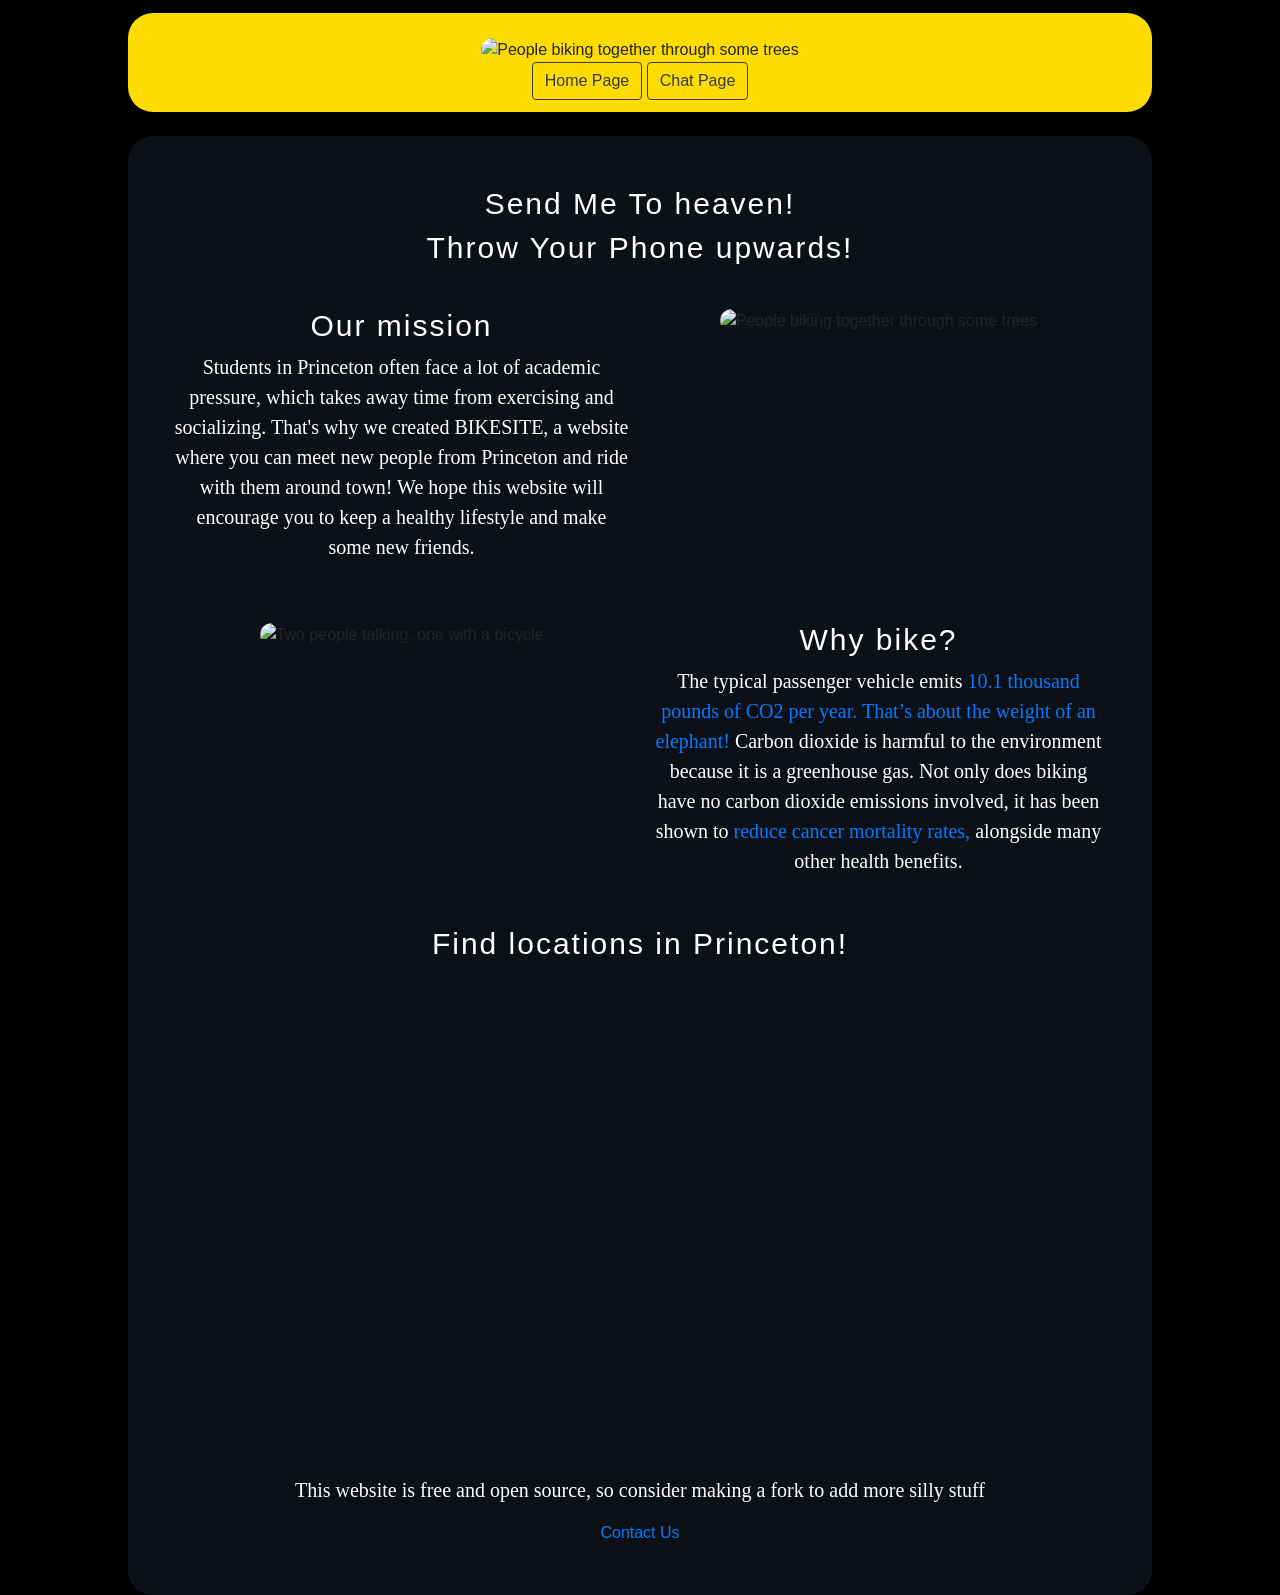
==== index.html @ 5b664c98 "Add files via upload" ====
<!DOCTYPE html>
<html lang="en">

<head>
    <meta charset="UTF-8">
    <title>Send Me To Heaven: HackPHS Edition!</title>
    <link rel="stylesheet" href="https://cdn.jsdelivr.net/npm/bootstrap@4.4.1/dist/css/bootstrap.min.css" integrity="sha384-Vkoo8x4CGsO3+Hhxv8T/Q5PaXtkKtu6ug5TOeNV6gBiFeWPGFN9MuhOf23Q9Ifjh" crossorigin="anonymous">
    <link rel="stylesheet" href="style.css">
</head>
  
<body>

<center>
   <header><nav><br>
           <img src="images/logo.png" alt="People biking together through some trees" style="width:10%;">
<br>
<a href="index.html" class="btn btn-outline-dark"> Home Page </a>
<a href="bikechat.html" class="btn btn-outline-dark"> Chat Page</a>

<br>
</center>
</nav></header>                     
<br>
   <div class="content"><nav><center>
    <center>
                    <h1>Send Me To heaven!</h1>

            <h1>Throw Your Phone upwards!</h1>
<br>
<div class="row">
  <div class="column">
    <h2>Our mission</h2>
    <p>
        Students in Princeton often face a lot of academic pressure, which takes away time from exercising and socializing.
        That's why we created BIKESITE, a website where you can meet new people from Princeton and ride with them around town!
        We hope this website will encourage you to keep a healthy lifestyle and make some new friends.
    </p>
  </div>
  <div class="column">
    <!-- <h2>Column 2</h2> -->
    <img src="images/BIKESITE_IMG1.webp" alt="People biking together through some trees" style="width:70%;"><br>
  </div>
</div>

<br>

<div class="row">
  <div class="column">
    <!-- <h2>Column 2</h2> -->
    <img src="images/BIKESITE_IMG3.jpg" alt="Two people talking, one with a bicycle" style="width:70%;">
  </div>
  <div class="column">
    <h2>Why bike?</h2>
    <p>
        The typical passenger vehicle emits
        <a href="https://www.epa.gov/greenvehicles/greenhouse-gas-emissions-typical-passenger-vehicle"> 10.1 thousand pounds of CO2 per year.</a>
        <a href="https://www.columbuszoo.org/animals/asian-elephant"> That’s about the weight of an elephant! </a>
        Carbon dioxide is harmful to the environment because it is a greenhouse gas.
        Not only does biking have no carbon dioxide emissions involved, it has been shown to
        <a href="https://pubmed.ncbi.nlm.nih.gov/21496106/"> reduce cancer mortality rates, </a> 
        alongside many other health benefits.
    </p>
  </div>
</div>

<br>
<h2>Find locations in Princeton!</h2>
<br>
<iframe src="https://www.google.com/maps/embed?pb=!1m18!1m12!1m3!1d48651.95588954182!2d-74.71102995810112!3d40.34795269115069!2m3!1f0!2f0!3f0!3m2!1i1024!2i768!4f13.1!3m3!1m2!1s0x89c3e6c172d059f1%3A0x3fcd49934a13d6c2!2sPrinceton%2C%20NJ!5e0!3m2!1sen!2sus!4v1762045171234!5m2!1sen!2sus" width="600" height="450" style="border:0;" allowfullscreen="" loading="lazy" referrerpolicy="no-referrer-when-downgrade"></iframe>        
        
<br><br>
        
<p> This website is free and open source, so consider making a fork to add more silly stuff</p>


                <a href="contact.html">Contact Us</a>
        </center>
</div></div>
</body>

</html>
---- style.css ----
/* COLOR PALETTE: */

/*

White: #FFFFFF
Gray:  #F2F2F2
Green: #7CDE7C

*/

title {
  color: #FFFFFF;
  letter-spacing: 7px;
  text-align: center;
  font-size: 40px;
}

h1 {
  letter-spacing: 2px;
  text-align: center;
  font-size: 30px;
  color: #FFFFFF;

}
h2 {
  letter-spacing: 2px;
  text-align: center;
  font-size: 30px;
  color: #FFFFFF;

}


p {
  font-family: Georgia, serif;
  font-size: 20px;
  color: #FFFFFF;

}

body {
  padding-top:1%;
    background-color: #000000;

}
 .content{
    background-color: #0D1117;

  margin: auto;
  min-height: 700px;
  padding: 50px;
  width: 80%;
  
  
}
iframe{
  padding-top:1%;}
header {
  padding-bottom:1%;
  background-color: #FFDC00;
  width: 80%;
  /* don't forget about hexcolors*/
}
/* From W3Schools */

/* Create two equal columns that floats next to each other */
.column {
  float: center;
  width: 50%;
  padding: 10px;
  height: 50%; /* Should be removed. Only for demonstration */
}

/* Clear floats after the columns */
.row:after {
  content: "";
  display: table;
  clear: both;
}

*{  border-radius: 25px;}
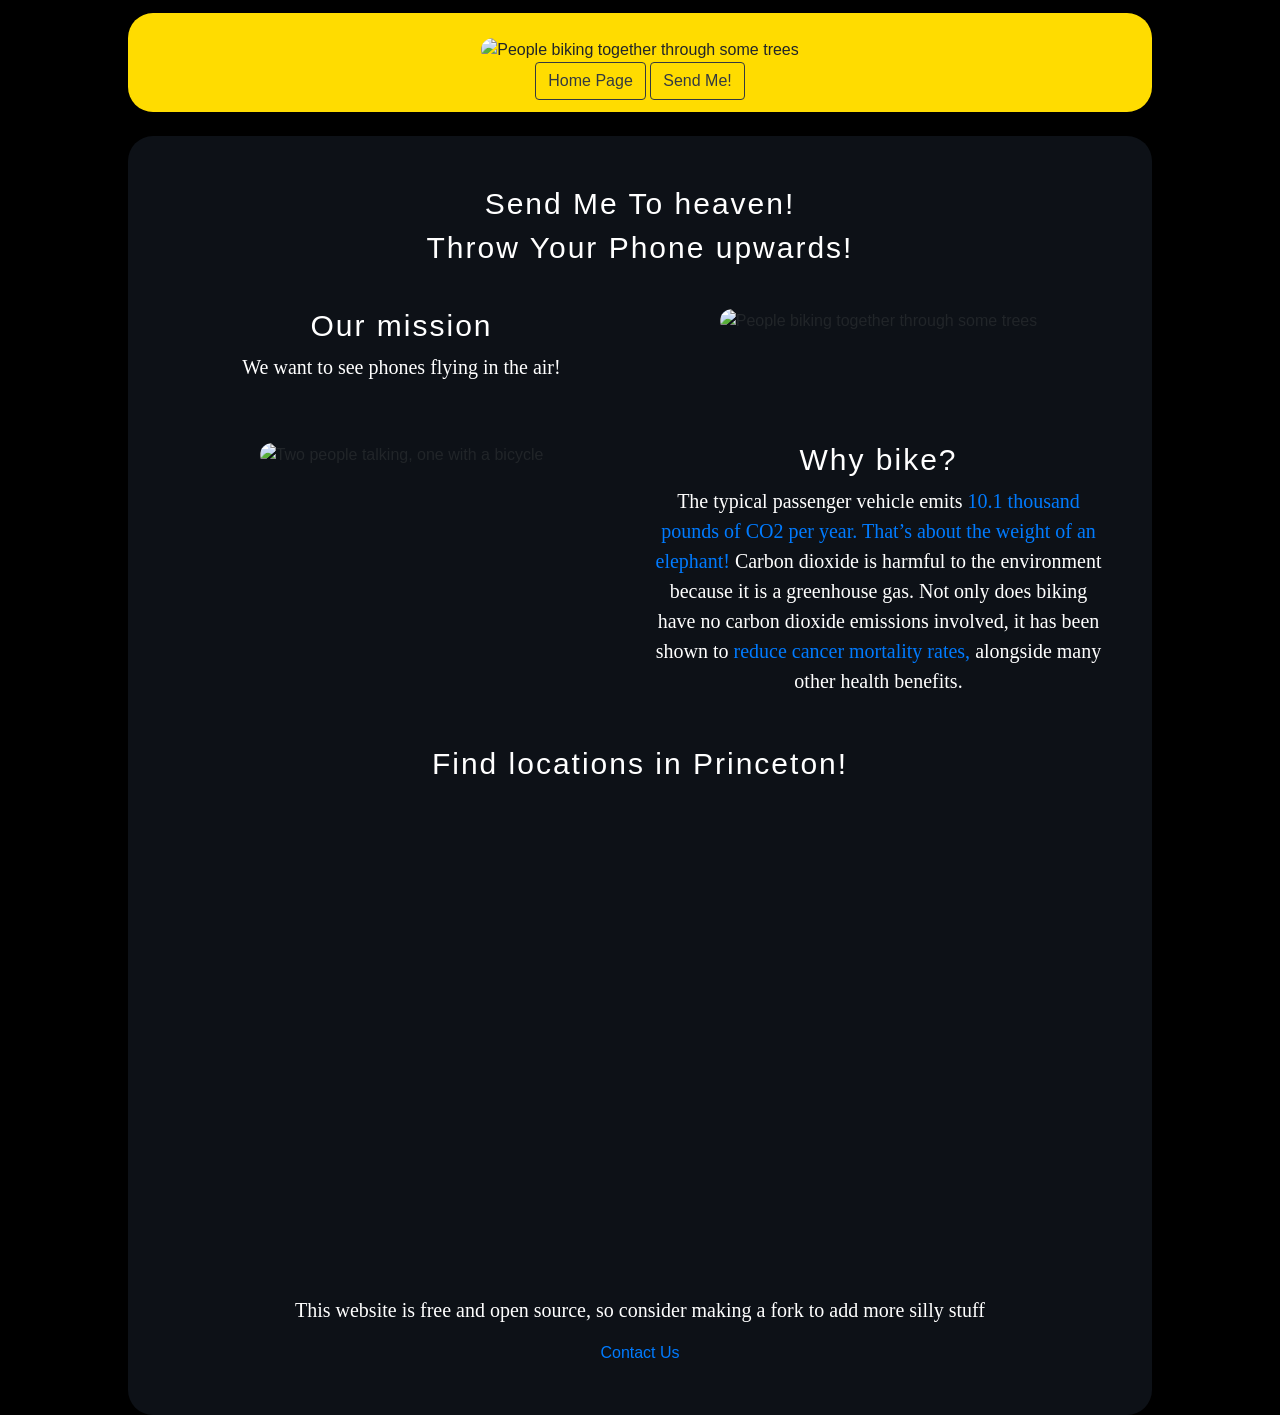
==== commit dc22796f: "Add files via upload" ====
--- a/index.html
+++ b/index.html
@@ -15,7 +15,7 @@
            <img src="images/logo.png" alt="People biking together through some trees" style="width:10%;">
 <br>
 <a href="index.html" class="btn btn-outline-dark"> Home Page </a>
-<a href="bikechat.html" class="btn btn-outline-dark"> Chat Page</a>
+<a href="timetofly.html" class="btn btn-outline-dark"> Send Me!</a>
 
 <br>
 </center>
@@ -31,9 +31,7 @@
   <div class="column">
     <h2>Our mission</h2>
     <p>
-        Students in Princeton often face a lot of academic pressure, which takes away time from exercising and socializing.
-        That's why we created BIKESITE, a website where you can meet new people from Princeton and ride with them around town!
-        We hope this website will encourage you to keep a healthy lifestyle and make some new friends.
+We want to see phones flying in the air!
     </p>
   </div>
   <div class="column">
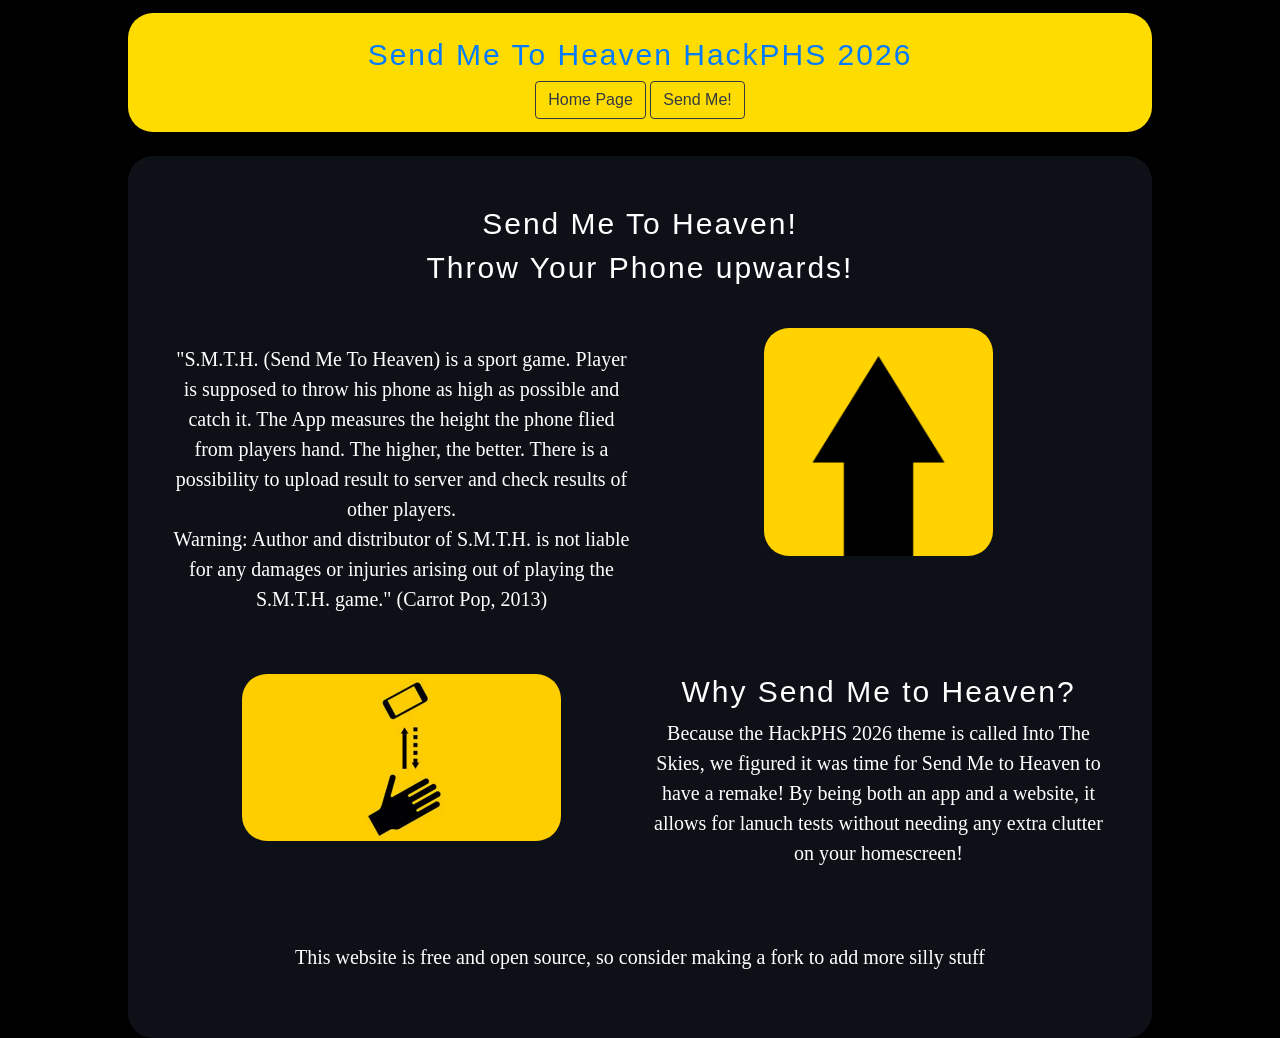
==== commit d3ff80f5: "Add files via upload" ====
--- a/index.html
+++ b/index.html
@@ -12,31 +12,34 @@
 
 <center>
    <header><nav><br>
-           <img src="images/logo.png" alt="People biking together through some trees" style="width:10%;">
-<br>
+    <h1><a href="index.html"> Send Me To Heaven HackPHS 2026 </a>
+    </h1>
 <a href="index.html" class="btn btn-outline-dark"> Home Page </a>
 <a href="timetofly.html" class="btn btn-outline-dark"> Send Me!</a>
 
-<br>
 </center>
 </nav></header>                     
 <br>
    <div class="content"><nav><center>
     <center>
-                    <h1>Send Me To heaven!</h1>
+                    <h1>Send Me To Heaven!</h1>
 
             <h1>Throw Your Phone upwards!</h1>
 <br>
 <div class="row">
   <div class="column">
-    <h2>Our mission</h2>
     <p>
-We want to see phones flying in the air!
-    </p>
+ <p>
+     "S.M.T.H. (Send Me To Heaven) is a sport game. Player is supposed to throw his phone as high as possible and catch it. The App measures the height the phone flied from players hand. The higher, the better. There is a possibility to upload result to server and check results of other players.
+<br>
+     Warning: Author and distributor of S.M.T.H. is not liable for any damages or injuries arising out of playing the S.M.T.H. game." (Carrot Pop, 2013)
+     <br>
+
+    </p>    </p>
   </div>
   <div class="column">
     <!-- <h2>Column 2</h2> -->
-    <img src="images/BIKESITE_IMG1.webp" alt="People biking together through some trees" style="width:70%;"><br>
+    <img src="images/sxpra.webp" alt="People biking together through some trees" style="width:50%;"><br>
   </div>
 </div>
 
@@ -45,33 +48,22 @@
 <div class="row">
   <div class="column">
     <!-- <h2>Column 2</h2> -->
-    <img src="images/BIKESITE_IMG3.jpg" alt="Two people talking, one with a bicycle" style="width:70%;">
+    <img src="images/phoneup.jpg" alt="" style="width:70%;">
   </div>
   <div class="column">
-    <h2>Why bike?</h2>
+        <h2>Why Send Me to Heaven?</h2>
+
     <p>
-        The typical passenger vehicle emits
-        <a href="https://www.epa.gov/greenvehicles/greenhouse-gas-emissions-typical-passenger-vehicle"> 10.1 thousand pounds of CO2 per year.</a>
-        <a href="https://www.columbuszoo.org/animals/asian-elephant"> That’s about the weight of an elephant! </a>
-        Carbon dioxide is harmful to the environment because it is a greenhouse gas.
-        Not only does biking have no carbon dioxide emissions involved, it has been shown to
-        <a href="https://pubmed.ncbi.nlm.nih.gov/21496106/"> reduce cancer mortality rates, </a> 
-        alongside many other health benefits.
+Because the HackPHS 2026 theme is called Into The Skies, we figured it was time for Send Me to Heaven to have a remake! By being both an app and a website, it allows for lanuch tests without needing any extra clutter on your homescreen!
     </p>
   </div>
 </div>
 
-<br>
-<h2>Find locations in Princeton!</h2>
-<br>
-<iframe src="https://www.google.com/maps/embed?pb=!1m18!1m12!1m3!1d48651.95588954182!2d-74.71102995810112!3d40.34795269115069!2m3!1f0!2f0!3f0!3m2!1i1024!2i768!4f13.1!3m3!1m2!1s0x89c3e6c172d059f1%3A0x3fcd49934a13d6c2!2sPrinceton%2C%20NJ!5e0!3m2!1sen!2sus!4v1762045171234!5m2!1sen!2sus" width="600" height="450" style="border:0;" allowfullscreen="" loading="lazy" referrerpolicy="no-referrer-when-downgrade"></iframe>        
-        
+
 <br><br>
         
 <p> This website is free and open source, so consider making a fork to add more silly stuff</p>
 
-
-                <a href="contact.html">Contact Us</a>
         </center>
 </div></div>
 </body>
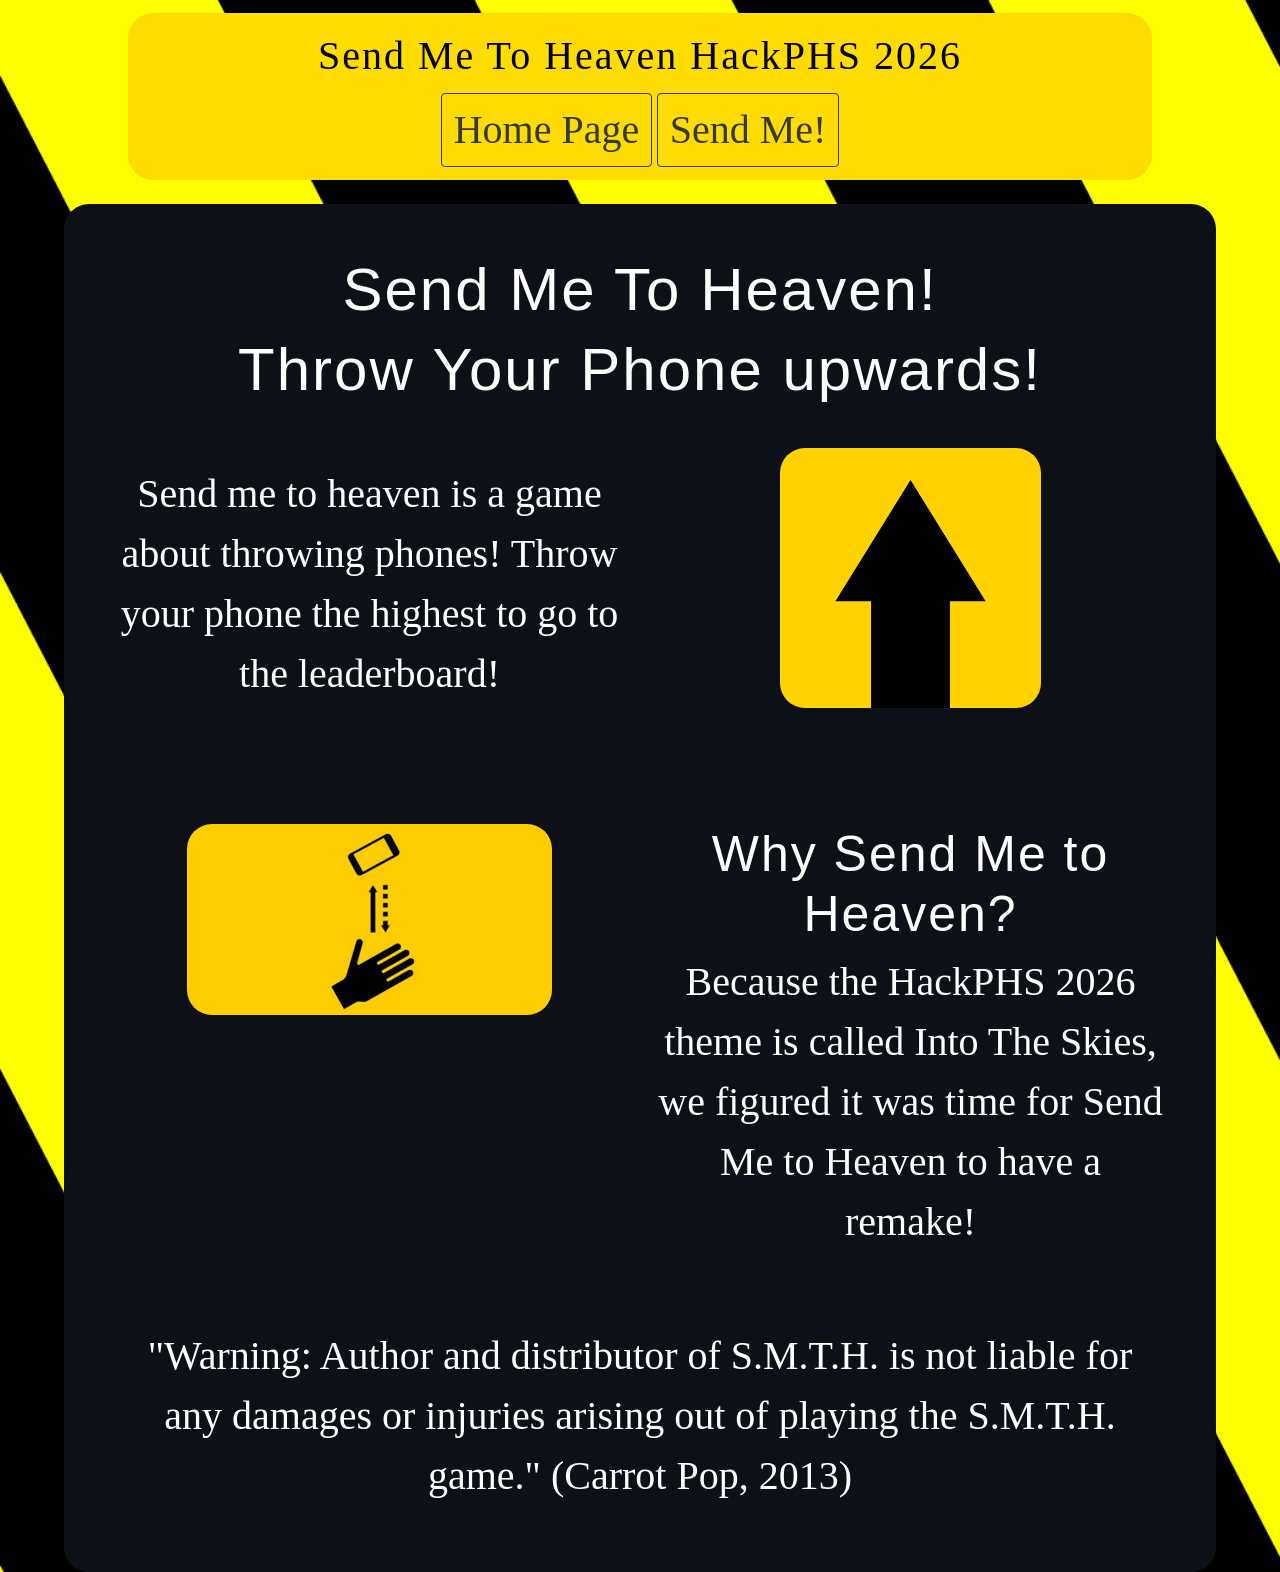
==== commit 10bd080a: "Add files via upload" ====
--- a/index.html
+++ b/index.html
@@ -6,12 +6,13 @@
     <title>Send Me To Heaven: HackPHS Edition!</title>
     <link rel="stylesheet" href="https://cdn.jsdelivr.net/npm/bootstrap@4.4.1/dist/css/bootstrap.min.css" integrity="sha384-Vkoo8x4CGsO3+Hhxv8T/Q5PaXtkKtu6ug5TOeNV6gBiFeWPGFN9MuhOf23Q9Ifjh" crossorigin="anonymous">
     <link rel="stylesheet" href="style.css">
+    <style></style>
 </head>
   
 <body>
 
 <center>
-   <header><nav><br>
+   <header><nav>
     <h1><a href="index.html"> Send Me To Heaven HackPHS 2026 </a>
     </h1>
 <a href="index.html" class="btn btn-outline-dark"> Home Page </a>
@@ -30,16 +31,15 @@
   <div class="column">
     <p>
  <p>
-     "S.M.T.H. (Send Me To Heaven) is a sport game. Player is supposed to throw his phone as high as possible and catch it. The App measures the height the phone flied from players hand. The higher, the better. There is a possibility to upload result to server and check results of other players.
+     Send me to heaven is a game about throwing phones! Throw your phone the highest to go to the leaderboard!
 <br>
-     Warning: Author and distributor of S.M.T.H. is not liable for any damages or injuries arising out of playing the S.M.T.H. game." (Carrot Pop, 2013)
      <br>
 
     </p>    </p>
   </div>
   <div class="column">
     <!-- <h2>Column 2</h2> -->
-    <img src="images/sxpra.webp" alt="People biking together through some trees" style="width:50%;"><br>
+    <img src="images/sxpra.webp" style="width:50%;"><br>
   </div>
 </div>
 
@@ -54,15 +54,14 @@
         <h2>Why Send Me to Heaven?</h2>
 
     <p>
-Because the HackPHS 2026 theme is called Into The Skies, we figured it was time for Send Me to Heaven to have a remake! By being both an app and a website, it allows for lanuch tests without needing any extra clutter on your homescreen!
-    </p>
+Because the HackPHS 2026 theme is called Into The Skies, we figured it was time for Send Me to Heaven to have a remake! 
   </div>
 </div>
 
 
 <br><br>
         
-<p> This website is free and open source, so consider making a fork to add more silly stuff</p>
+<p>      "Warning: Author and distributor of S.M.T.H. is not liable for any damages or injuries arising out of playing the S.M.T.H. game." (Carrot Pop, 2013)</p>
 
         </center>
 </div></div>
--- a/style.css
+++ b/style.css
@@ -19,30 +19,39 @@
 h1 {
   letter-spacing: 2px;
   text-align: center;
-  font-size: 30px;
+  font-size: 60px;
   color: #FFFFFF;
 
 }
 h2 {
   letter-spacing: 2px;
   text-align: center;
-  font-size: 30px;
+  font-size: 50px;
   color: #FFFFFF;
 
 }
 
+a {
+  font-family: Georgia, serif;
+  font-size: 40px;
+  color: #000000;
 
+}
 p {
   font-family: Georgia, serif;
-  font-size: 20px;
+  font-size: 40px;
   color: #FFFFFF;
 
 }
+.btn{
+    font-size: 40px;
 
+}
 body {
   padding-top:1%;
-    background-color: #000000;
-
+   background-image: url("images/1467061.png");
+      background-repeat: no-repeat;
+      background-size: cover;
 }
  .content{
     background-color: #0D1117;
@@ -50,7 +59,7 @@
   margin: auto;
   min-height: 700px;
   padding: 50px;
-  width: 80%;
+  width: 90%;
   
   
 }
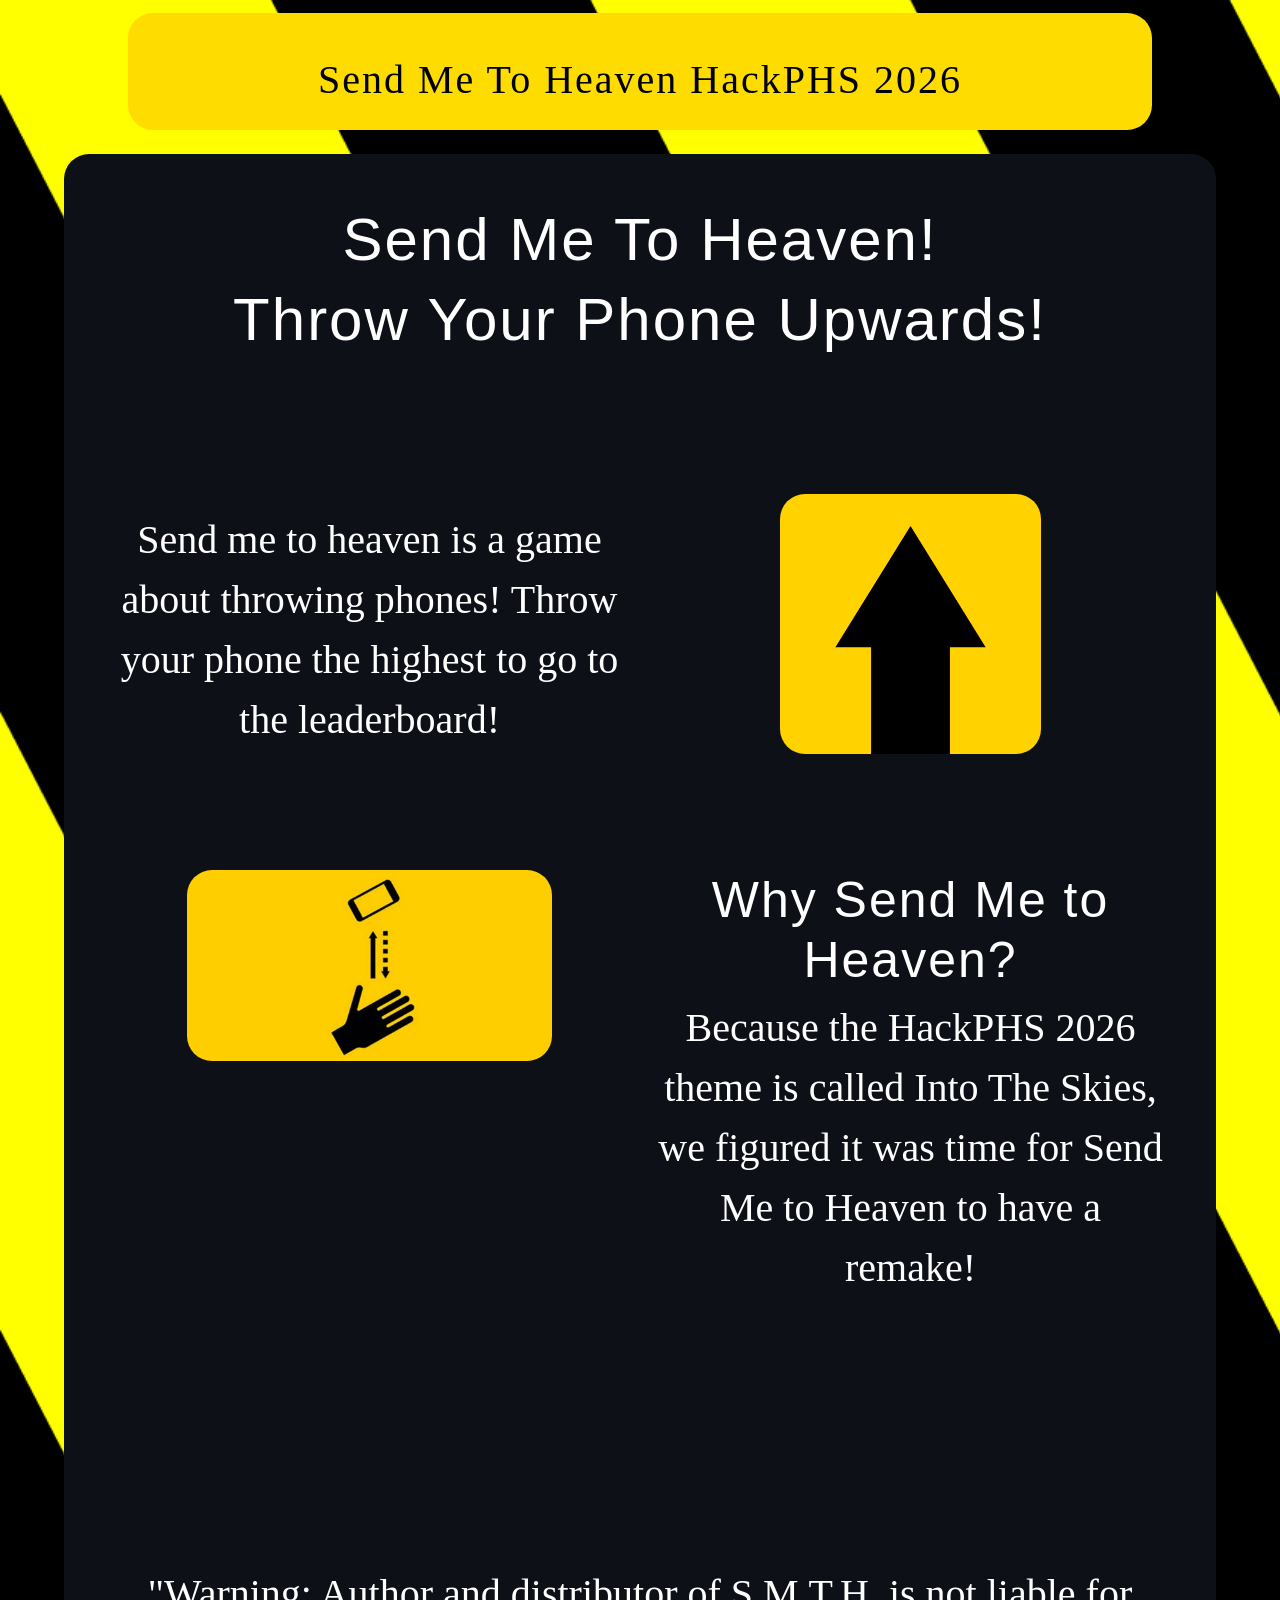
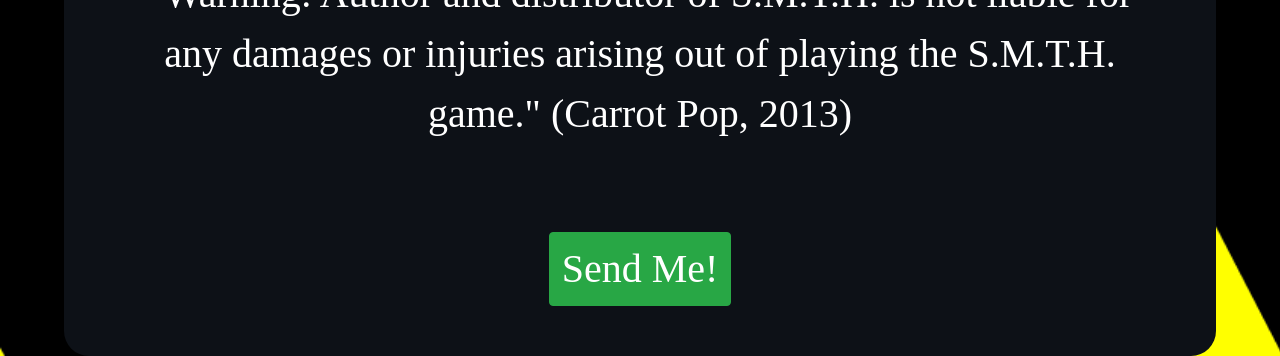
==== commit 37a204f7: "Add files via upload" ====
--- a/index.html
+++ b/index.html
@@ -12,11 +12,10 @@
 <body>
 
 <center>
-   <header><nav>
+   <header><nav><br>
+
     <h1><a href="index.html"> Send Me To Heaven HackPHS 2026 </a>
     </h1>
-<a href="index.html" class="btn btn-outline-dark"> Home Page </a>
-<a href="timetofly.html" class="btn btn-outline-dark"> Send Me!</a>
 
 </center>
 </nav></header>                     
@@ -25,8 +24,10 @@
     <center>
                     <h1>Send Me To Heaven!</h1>
 
-            <h1>Throw Your Phone upwards!</h1>
-<br>
+            <h1>Throw Your Phone Upwards!</h1>
+<br><br><br>
+<br><br>
+
 <div class="row">
   <div class="column">
     <p>
@@ -59,12 +60,23 @@
 </div>
 
 
+<br><br><br><br>
 <br><br>
+<br><br>
+<br><br>
+
         
 <p>      "Warning: Author and distributor of S.M.T.H. is not liable for any damages or injuries arising out of playing the S.M.T.H. game." (Carrot Pop, 2013)</p>
 
+<br><br>
+<br>
+
+<a href="timetofly.html" class="btn btn-success"> Send Me!</a>
+
         </center>
-</div></div>
+
+
+      </div></div>
 </body>
 
 </html>
--- a/style.css
+++ b/style.css
@@ -52,6 +52,8 @@
    background-image: url("images/1467061.png");
       background-repeat: no-repeat;
       background-size: cover;
+          background-color: #000000;
+
 }
  .content{
     background-color: #0D1117;
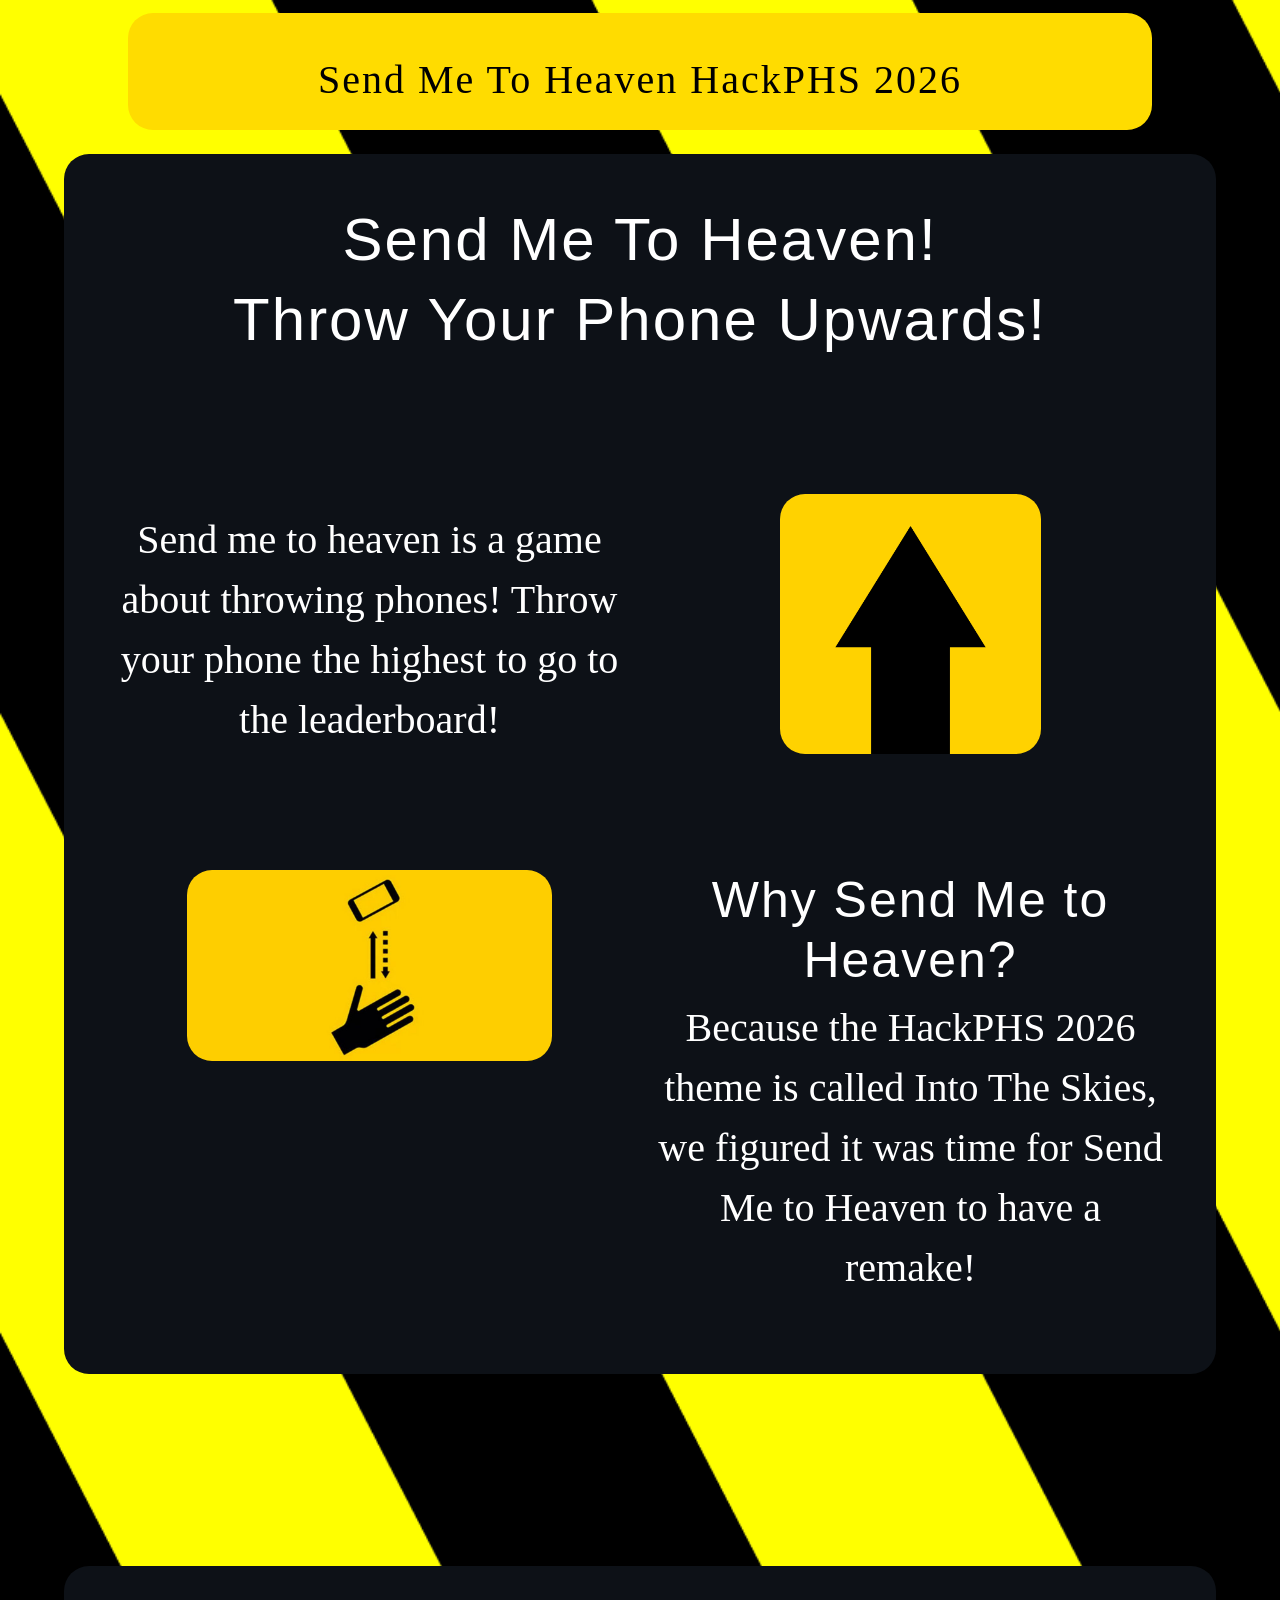
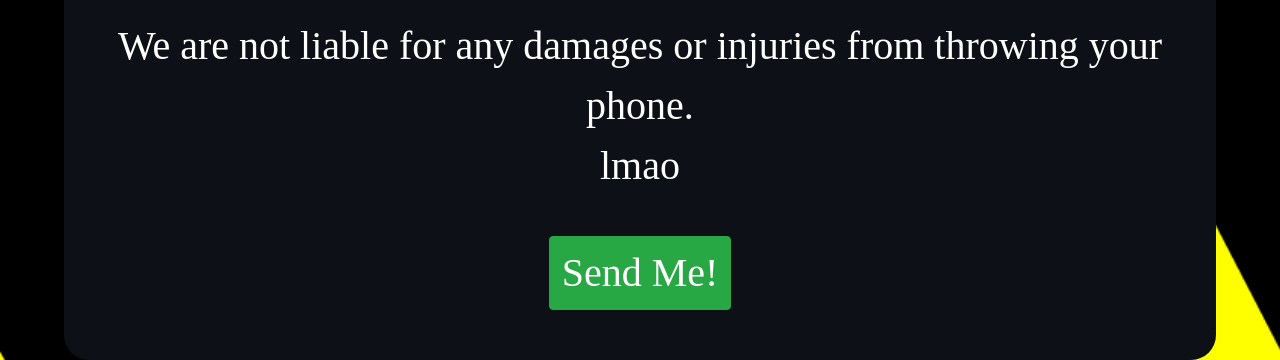
==== commit ad432277: "Add files via upload" ====
--- a/index.html
+++ b/index.html
@@ -57,19 +57,20 @@
     <p>
 Because the HackPHS 2026 theme is called Into The Skies, we figured it was time for Send Me to Heaven to have a remake! 
   </div>
-</div>
+</div></div>
 
 
 <br><br><br><br>
 <br><br>
-<br><br>
-<br><br>
+</div><br><br>
+   <div class="content"><nav><center>
 
         
-<p>      "Warning: Author and distributor of S.M.T.H. is not liable for any damages or injuries arising out of playing the S.M.T.H. game." (Carrot Pop, 2013)</p>
+<p>     We are not liable for any damages or injuries from throwing your phone.<br> lmao</p>
 
-<br><br>
 <br>
+
+
 
 <a href="timetofly.html" class="btn btn-success"> Send Me!</a>
 
--- a/style.css
+++ b/style.css
@@ -59,7 +59,6 @@
     background-color: #0D1117;
 
   margin: auto;
-  min-height: 700px;
   padding: 50px;
   width: 90%;
   
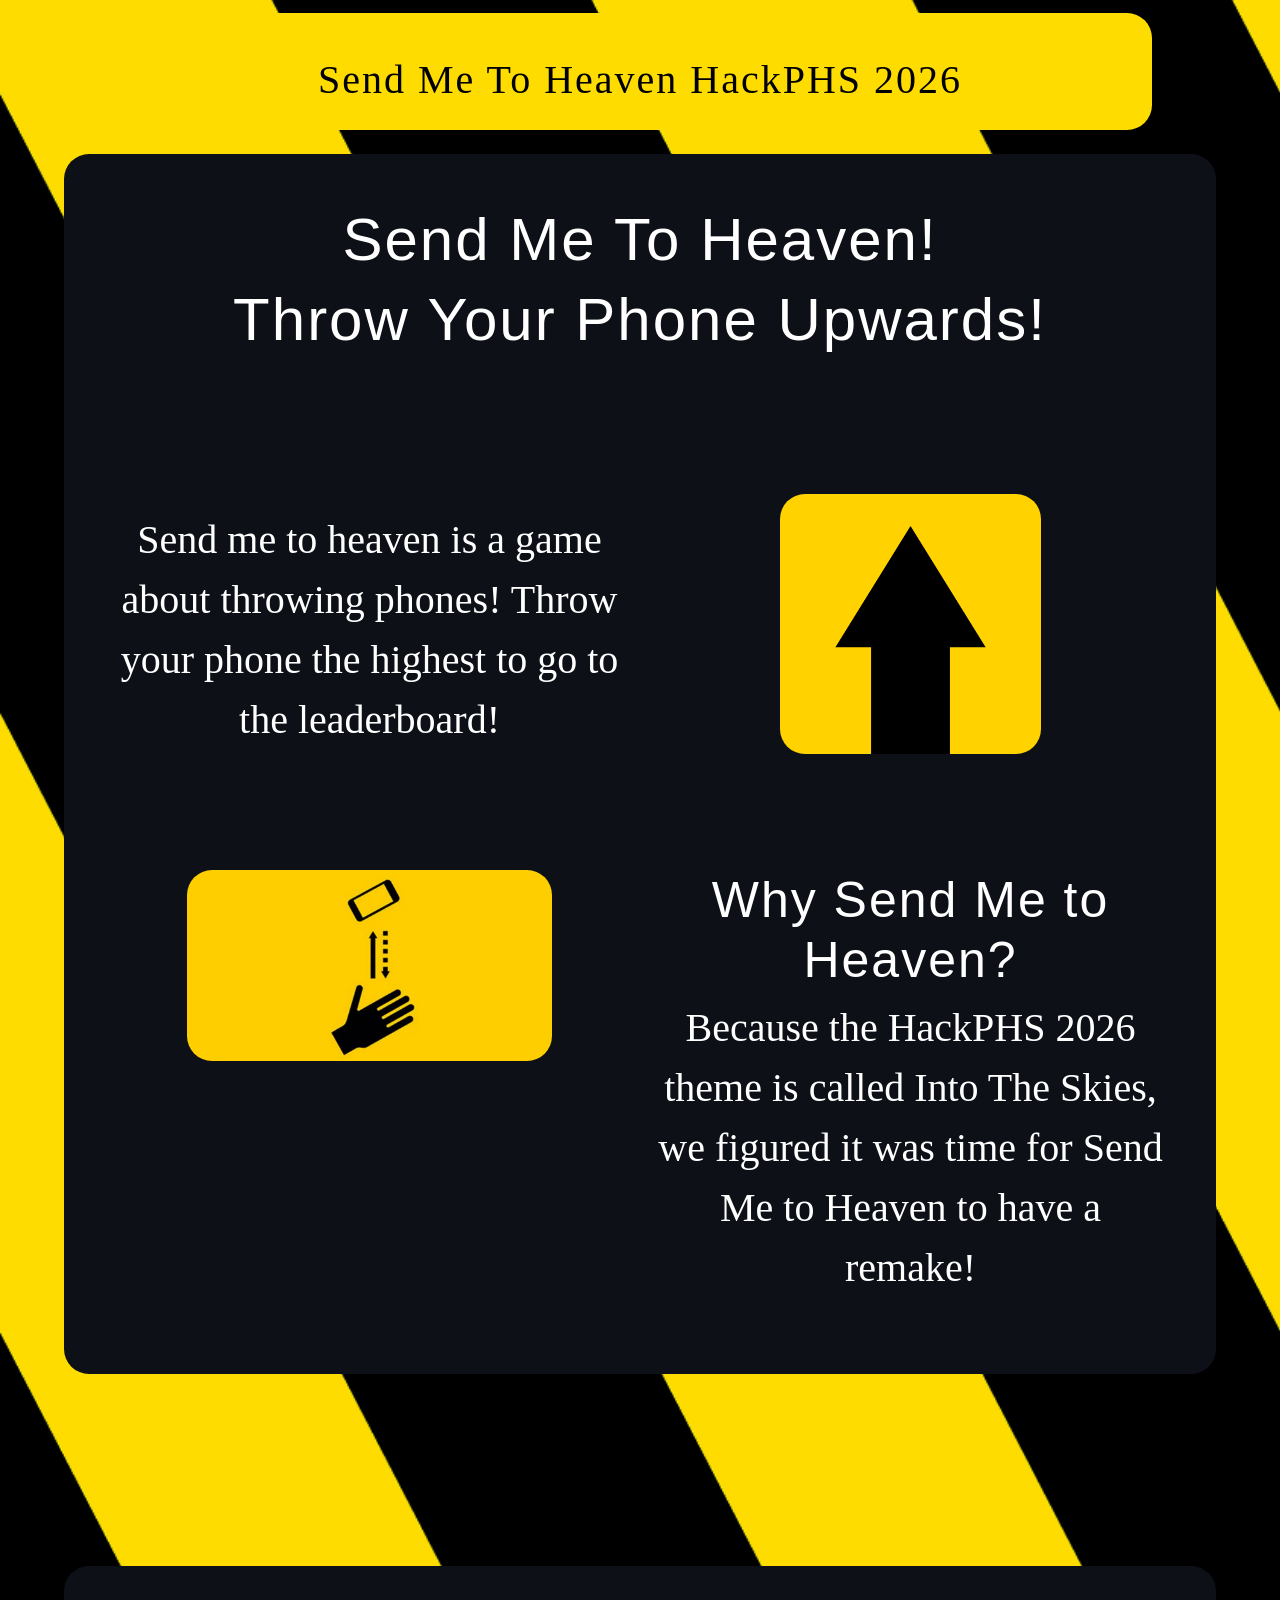
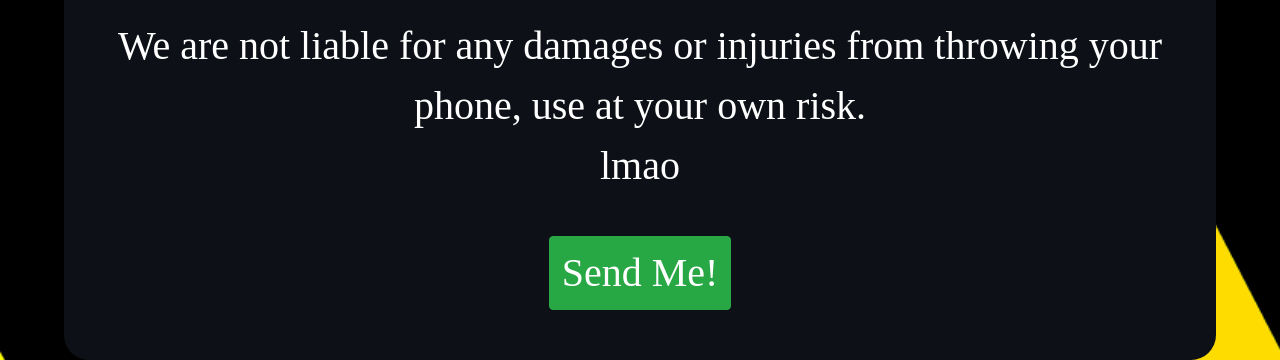
==== commit e2100583: "Update index.html" ====
--- a/index.html
+++ b/index.html
@@ -66,7 +66,7 @@
    <div class="content"><nav><center>
 
         
-<p>     We are not liable for any damages or injuries from throwing your phone.<br> lmao</p>
+<p>     We are not liable for any damages or injuries from throwing your phone, use at your own risk.<br> lmao</p>
 
 <br>
 
--- a/style.css
+++ b/style.css
@@ -8,7 +8,7 @@
 Green: #7CDE7C
 
 */
-
+*{   font: Helvetica, Arial, sans-serif;}
 title {
   color: #FFFFFF;
   letter-spacing: 7px;
@@ -36,6 +36,11 @@
   font-size: 40px;
   color: #000000;
 
+}
+li {
+  font-family: Georgia, serif;
+  font-size: 40px;
+  color: #FFFFFF;
 }
 p {
   font-family: Georgia, serif;
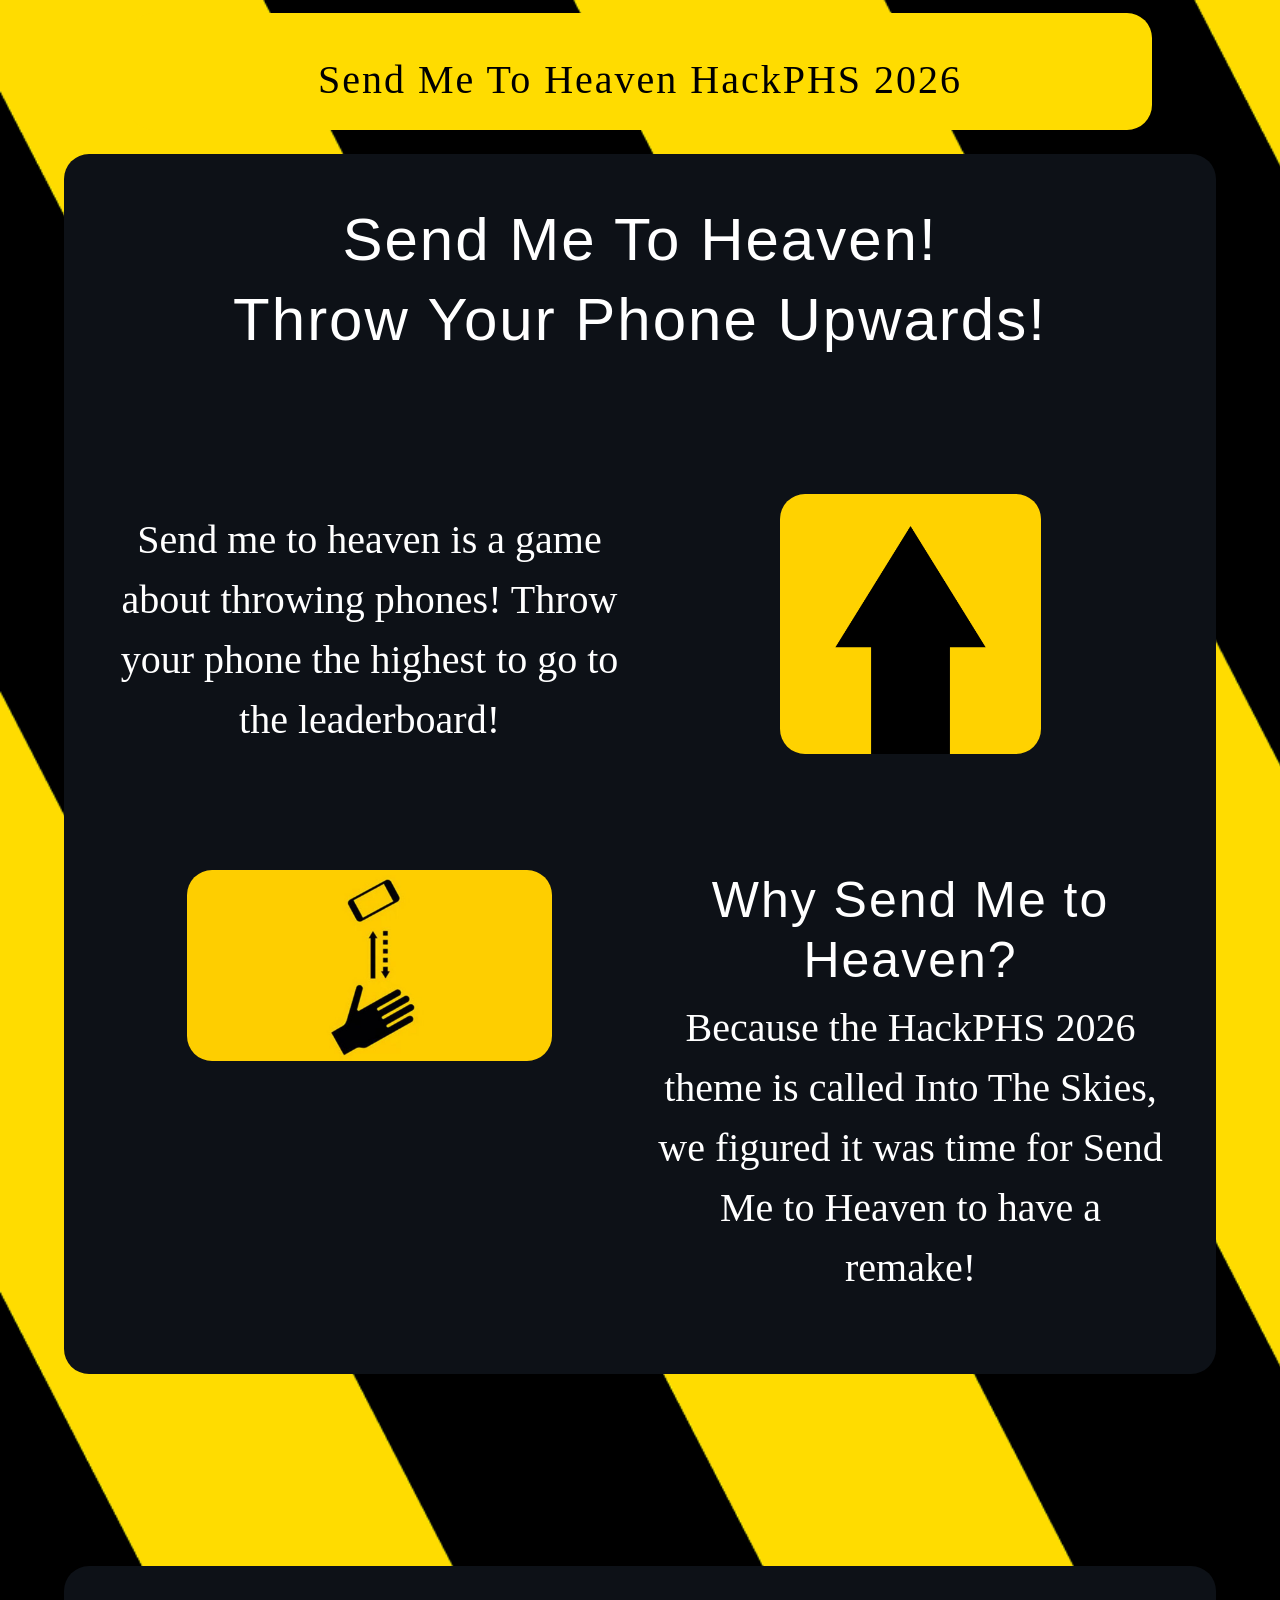
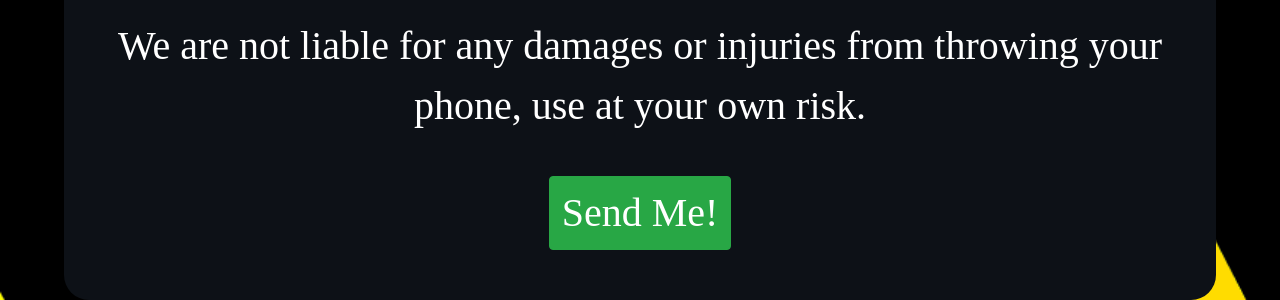
==== commit 02ca758d: "Update index.html" ====
--- a/index.html
+++ b/index.html
@@ -66,7 +66,7 @@
    <div class="content"><nav><center>
 
         
-<p>     We are not liable for any damages or injuries from throwing your phone, use at your own risk.<br> lmao</p>
+<p>     We are not liable for any damages or injuries from throwing your phone, use at your own risk.</p>
 
 <br>
 
